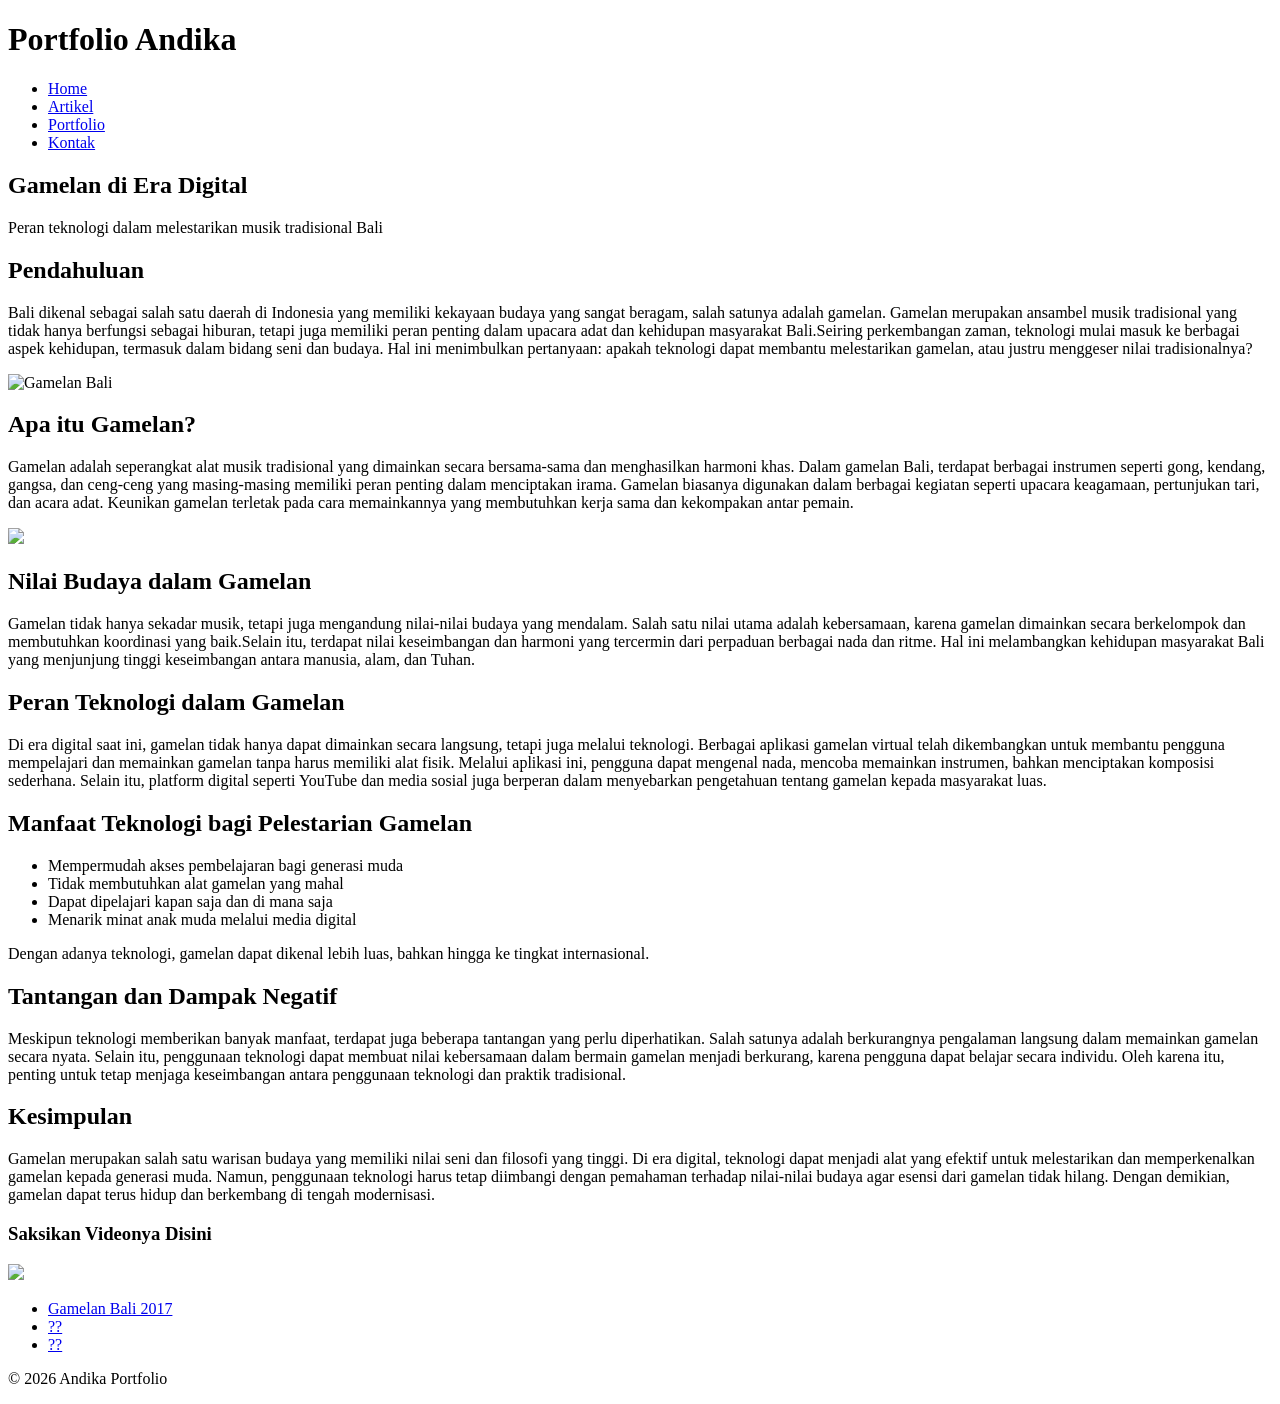
==== index.html @ 01355370 "Create index.html" ====
<!DOCTYPE html>
<html lang="id">
<head>
  <meta charset="UTF-8">
  <meta name="viewport" content="width=device-width, initial-scale=1.0">
  <title>Gamelan di Era Digital</title>
  <link rel="stylesheet" href="css/style.css">
  <link href="https://fonts.googleapis.com/css2?family=Poppins:wght@300;600&display=swap">
</head>
<body>

<!-- NAVBAR -->
<header class="navbar">
  <div class="container">
    <h1 class="logo">Portfolio Andika</h1>
    <nav>
      <ul>
        <li><a href="#">Home</a></li>
        <li><a href="#">Artikel</a></li>
        <li><a href="#">Portfolio</a></li>
        <li><a href="#">Kontak</a></li>
      </ul>
    </nav>
  </div>
</header>

<!-- HERO -->
<section class="hero">
  <div class="hero-text">
    <h2>Gamelan di Era Digital</h2>
    <p>Peran teknologi dalam melestarikan musik tradisional Bali</p>
  </div>
</section>

<!-- CONTENT -->
<main class="container content">
  
  <article class="main-article">
    <h2>Pendahuluan</h2>
    <p>
      Bali dikenal sebagai salah satu daerah di Indonesia yang memiliki kekayaan budaya yang sangat beragam, salah satunya adalah gamelan. Gamelan merupakan ansambel musik tradisional yang tidak hanya berfungsi sebagai hiburan, tetapi juga memiliki peran penting dalam upacara adat dan kehidupan masyarakat Bali.Seiring perkembangan zaman, teknologi mulai masuk ke berbagai aspek kehidupan, termasuk dalam bidang seni dan budaya. Hal ini menimbulkan pertanyaan: apakah teknologi dapat membantu melestarikan gamelan, atau justru menggeser nilai tradisionalnya?
    </p>

    <img src="gamelan1.jpg" alt="Gamelan Bali" class="article-img">

    <h2>Apa itu Gamelan?</h2>

    <p>
      Gamelan adalah seperangkat alat musik tradisional yang dimainkan secara bersama-sama dan menghasilkan harmoni khas. Dalam gamelan Bali, terdapat berbagai instrumen seperti gong, kendang, gangsa, dan ceng-ceng yang masing-masing memiliki peran penting dalam menciptakan irama.

    Gamelan biasanya digunakan dalam berbagai kegiatan seperti upacara keagamaan, pertunjukan tari, dan acara adat. Keunikan gamelan terletak pada cara memainkannya yang membutuhkan kerja sama dan kekompakan antar pemain.
    </p>

    <img src="gamelan2.jpg" class="article-img">

    <h2>Nilai Budaya dalam Gamelan</h2>
    <p>
        Gamelan tidak hanya sekadar musik, tetapi juga mengandung nilai-nilai budaya yang mendalam. Salah satu nilai utama adalah kebersamaan, karena gamelan dimainkan secara berkelompok dan membutuhkan koordinasi yang baik.Selain itu, terdapat nilai keseimbangan dan harmoni yang tercermin dari perpaduan berbagai nada dan ritme.

        Hal ini melambangkan kehidupan masyarakat Bali yang menjunjung tinggi keseimbangan antara manusia, alam, dan Tuhan.
    </p>

    <h2>Peran Teknologi dalam Gamelan</h2>
     <p>
        Di era digital saat ini, gamelan tidak hanya dapat dimainkan secara langsung, tetapi juga melalui teknologi. Berbagai aplikasi gamelan virtual telah dikembangkan untuk membantu pengguna mempelajari dan memainkan gamelan tanpa harus memiliki alat fisik.

        Melalui aplikasi ini, pengguna dapat mengenal nada, mencoba memainkan instrumen, bahkan menciptakan komposisi sederhana. Selain itu, platform digital seperti YouTube dan media sosial juga berperan dalam menyebarkan pengetahuan tentang gamelan kepada masyarakat luas.
    </p>

    <h2>Manfaat Teknologi bagi Pelestarian Gamelan</h2>
    <ul>
        <li>Mempermudah akses pembelajaran bagi generasi muda</li>
        <li>Tidak membutuhkan alat gamelan yang mahal</li>
        <li>Dapat dipelajari kapan saja dan di mana saja</li>
        <li>Menarik minat anak muda melalui media digital</li>
    </ul>

    <p>
        Dengan adanya teknologi, gamelan dapat dikenal lebih luas, bahkan hingga ke tingkat internasional.
    </p>

    <h2>Tantangan dan Dampak Negatif</h2>

    <p>
        Meskipun teknologi memberikan banyak manfaat, terdapat juga beberapa tantangan yang perlu diperhatikan. Salah satunya adalah berkurangnya pengalaman langsung dalam memainkan gamelan secara nyata.

        Selain itu, penggunaan teknologi dapat membuat nilai kebersamaan dalam bermain gamelan menjadi berkurang, karena pengguna dapat belajar secara individu. Oleh karena itu, penting untuk tetap menjaga keseimbangan antara penggunaan teknologi dan praktik tradisional.
    </p>

    <h2>Kesimpulan</h2>
    <p>
        Gamelan merupakan salah satu warisan budaya yang memiliki nilai seni dan filosofi yang tinggi. Di era digital, teknologi dapat menjadi alat yang efektif untuk melestarikan dan memperkenalkan gamelan kepada generasi muda.

        Namun, penggunaan teknologi harus tetap diimbangi dengan pemahaman terhadap nilai-nilai budaya agar esensi dari gamelan tidak hilang. Dengan demikian, gamelan dapat terus hidup dan berkembang di tengah modernisasi.      
    </p>

  </article>

  <!-- SIDEBAR -->
  <aside class="sidebar">
    <h3>Saksikan Videonya Disini</h3>

    <img src="gamelan4.jpg" class="sidebar-img">

    <ul>
      <li><a href="https://youtu.be/UEWCCSuHsuQ?si=A9G3siqftXowDGEM">Gamelan Bali 2017</a></li>
      <li><a href="#">??</a></li>
      <li><a href="#">??</a></li>
    </ul>
  </aside>

</main>

<!-- FOOTER -->
<footer>
  <p>© 2026 Andika Portfolio</p>
</footer>

</body>
</html>
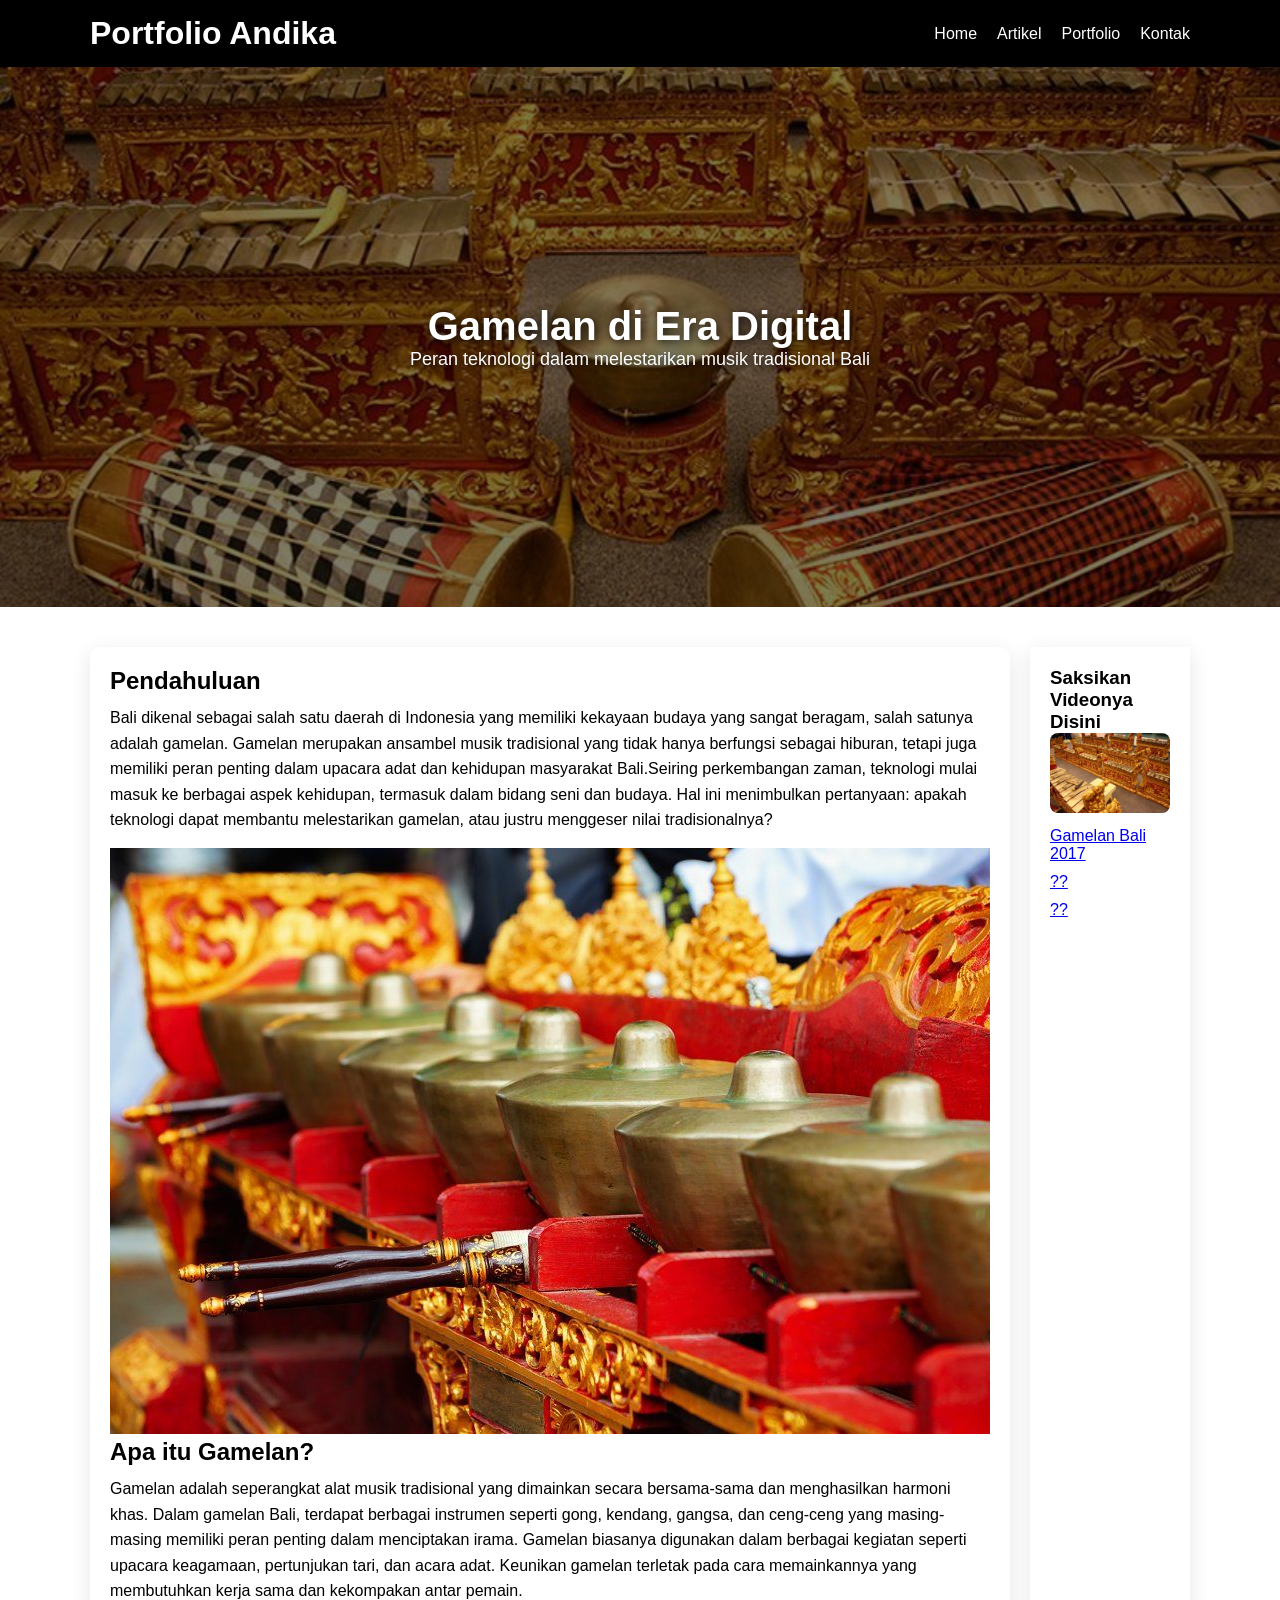
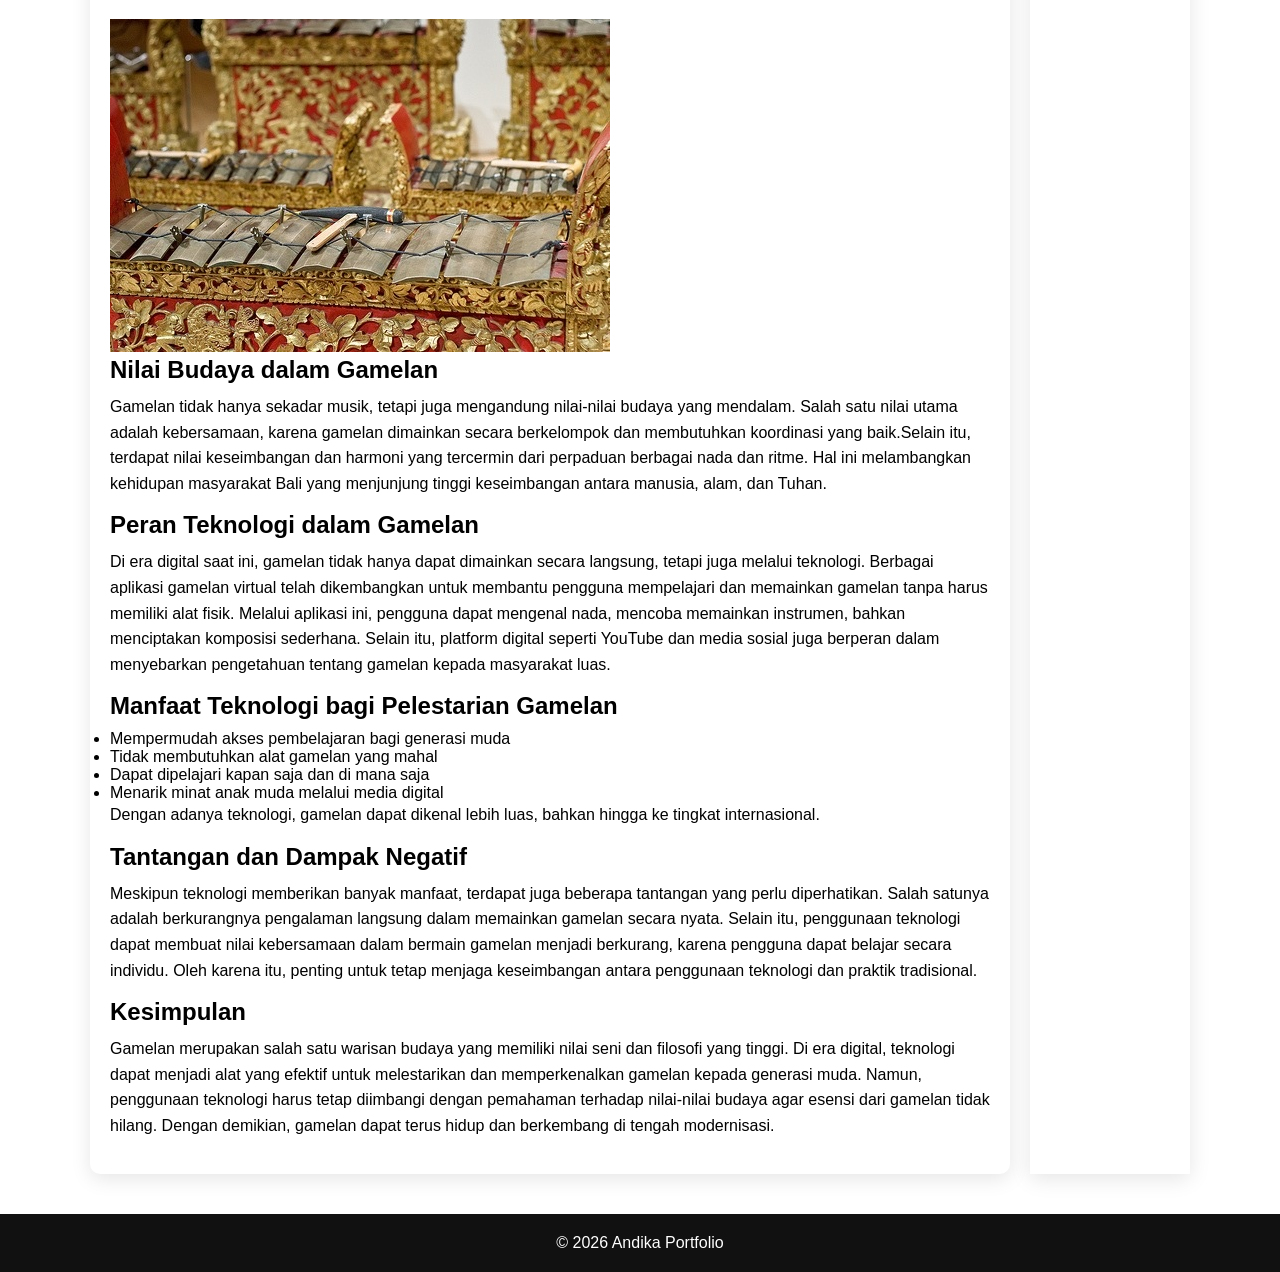
==== commit 393c99a0: "Add files via upload" ====
--- a/index.html
+++ b/index.html
@@ -117,4 +117,4 @@
 </footer>
 
 </body>
-</html>
+</html>
--- a/css/style.css
+++ b/css/style.css
@@ -0,0 +1,164 @@
+/* RESET */
+* {
+  margin: 0;
+  padding: 0;
+  box-sizing: border-box;
+  font-family: "Segoe UI", sans-serif;
+}
+
+/* CONTAINER */
+.container {
+  width: 90%;
+  max-width: 1100px;
+  margin: auto;
+}
+
+/* NAVBAR */
+.navbar {
+  position: sticky;
+  top: 0;
+  z-index: 1000;
+}
+
+.navbar {
+  background: #000000;
+  color: white;
+  padding: 15px 0;
+}
+
+.navbar .container {
+  display: flex;
+  justify-content: space-between;
+  align-items: center;
+}
+
+.navbar ul {
+  display: flex;
+  list-style: none;
+}
+
+.navbar ul li {
+  margin-left: 20px;
+}
+
+.navbar a {
+  color: white;
+  text-decoration: none;
+}
+
+/* HERO */
+.hero {
+  height: 60vh;
+  background:
+    linear-gradient(rgba(0, 0, 0, 0.5), rgba(0, 0, 0, 0.5)),
+    url("gamelan3.jpg") center/cover no-repeat;
+  display: flex;
+  align-items: center;
+  justify-content: center;
+  text-align: center;
+  color: white;
+  text-shadow: 2px 2px 10px rgba(0, 0, 0, 0.9);
+}
+
+.hero-text h2 {
+  font-size: 40px;
+}
+
+.hero-text p {
+  font-size: 18px;
+}
+
+/* CONTENT */
+.content {
+  margin-top: 60px;
+}
+
+.content {
+  display: grid;
+  grid-template-columns: 2fr 1fr;
+  gap: 20px;
+  margin: 40px auto;
+}
+
+/* ARTICLE */
+.main-article {
+  background: white;
+  padding: 20px;
+  border-radius: 10px;
+  box-shadow: 0 5px 20px rgba(0, 0, 0, 0.1);
+}
+
+.main-article p {
+  line-height: 1.8;
+}
+
+.main-article h2 {
+  margin-bottom: 10px;
+}
+
+.main-article p {
+  margin-bottom: 15px;
+  line-height: 1.6;
+}
+
+/* SIDEBAR */
+
+.sidebar {
+  box-shadow: 0 5px 20px rgba(0, 0, 0, 0.1);
+}
+
+.sidebar-img {
+  width: 100%;
+  margin-bottom: 10px;
+  border-radius: 8px;
+}
+
+.sidebar {
+  background: #ffffff;
+  padding: 20px;
+}
+
+.sidebar ul {
+  list-style: none;
+}
+
+.sidebar li {
+  margin-bottom: 10px;
+}
+
+/* FOOTER */
+footer {
+  background: #111;
+  color: white;
+  text-align: center;
+  padding: 20px;
+}
+
+/* RESPONSIVE */
+@media (max-width: 768px) {
+  .content {
+    grid-template-columns: 1fr;
+  }
+
+  .navbar ul {
+    flex-direction: column;
+  }
+
+  .navbar ul li {
+    margin: 10px 0;
+  }
+
+  .hero-text h2 {
+    font-size: 28px;
+  }
+
+  .article-img {
+    width: 100%;
+    margin: 15px 0;
+    border-radius: 10px;
+  }
+
+  body {
+    font-family: "Poppins", sans-serif;
+  }
+}
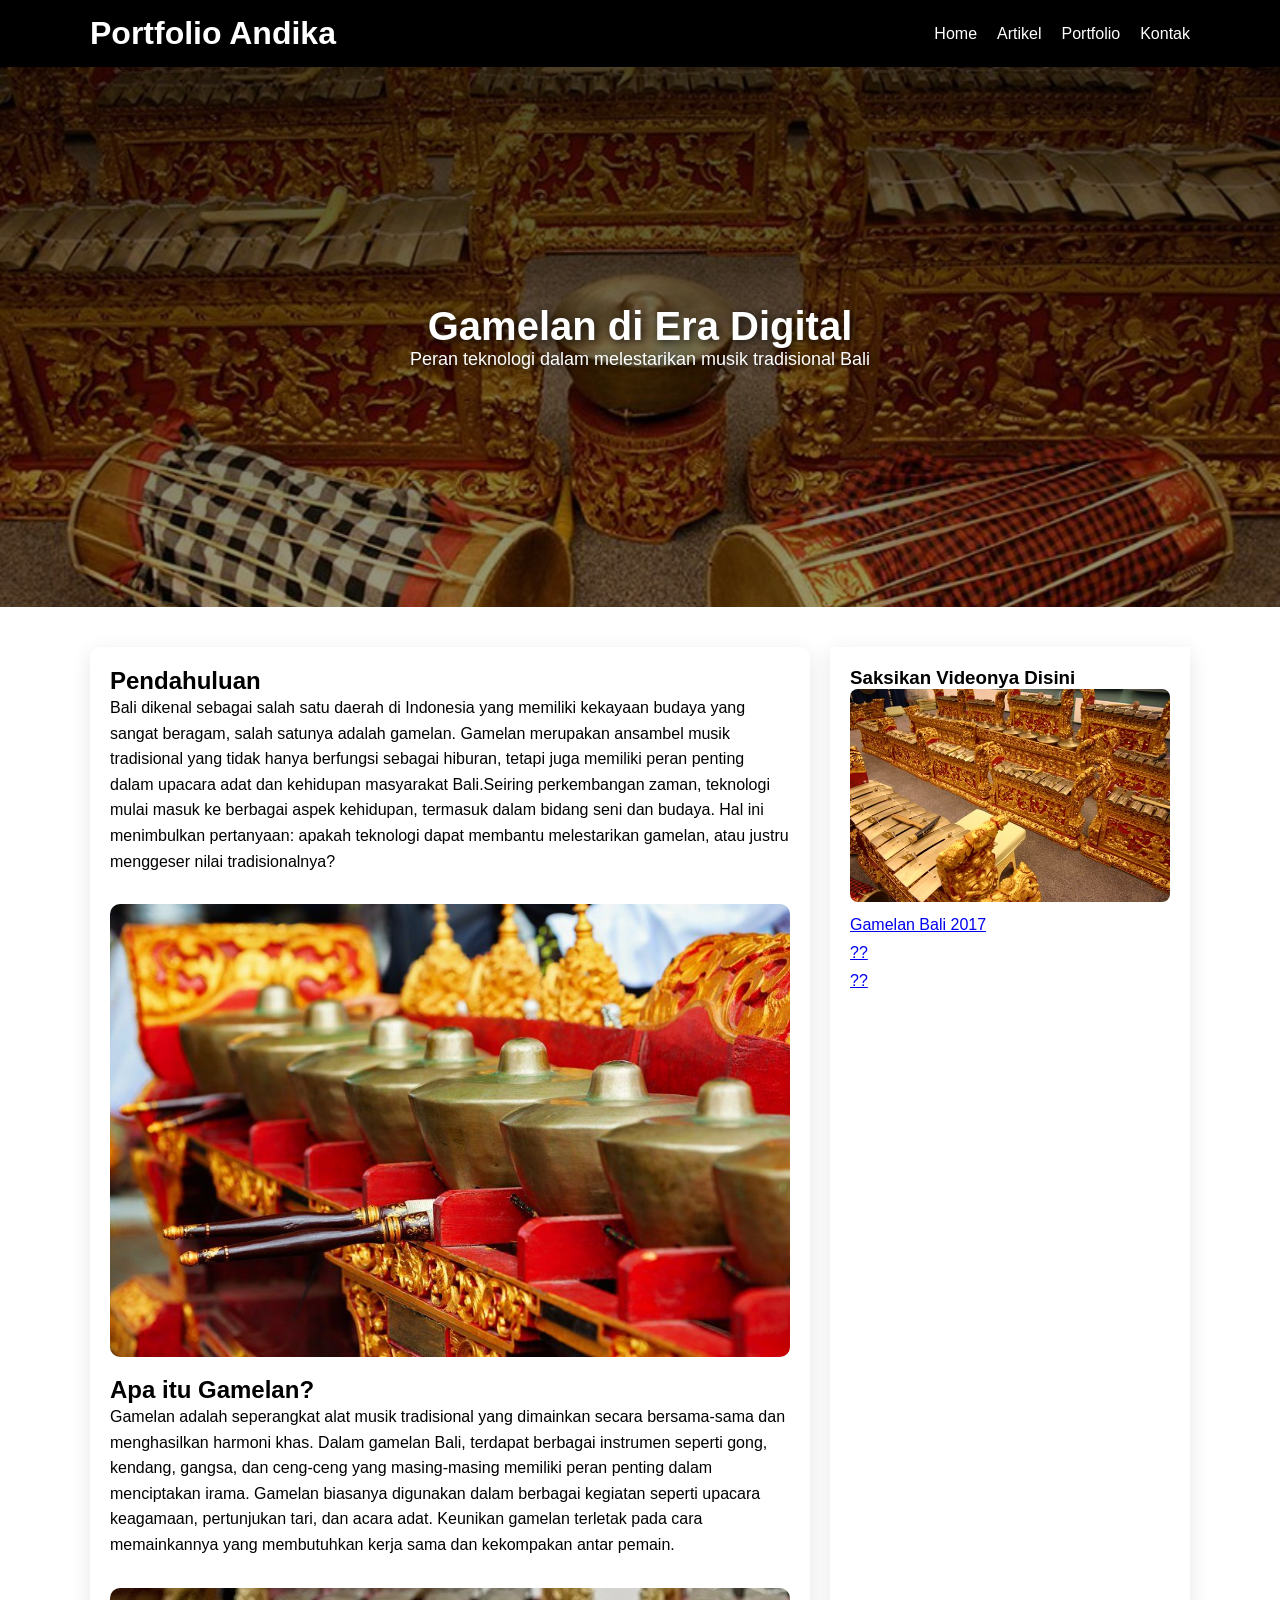
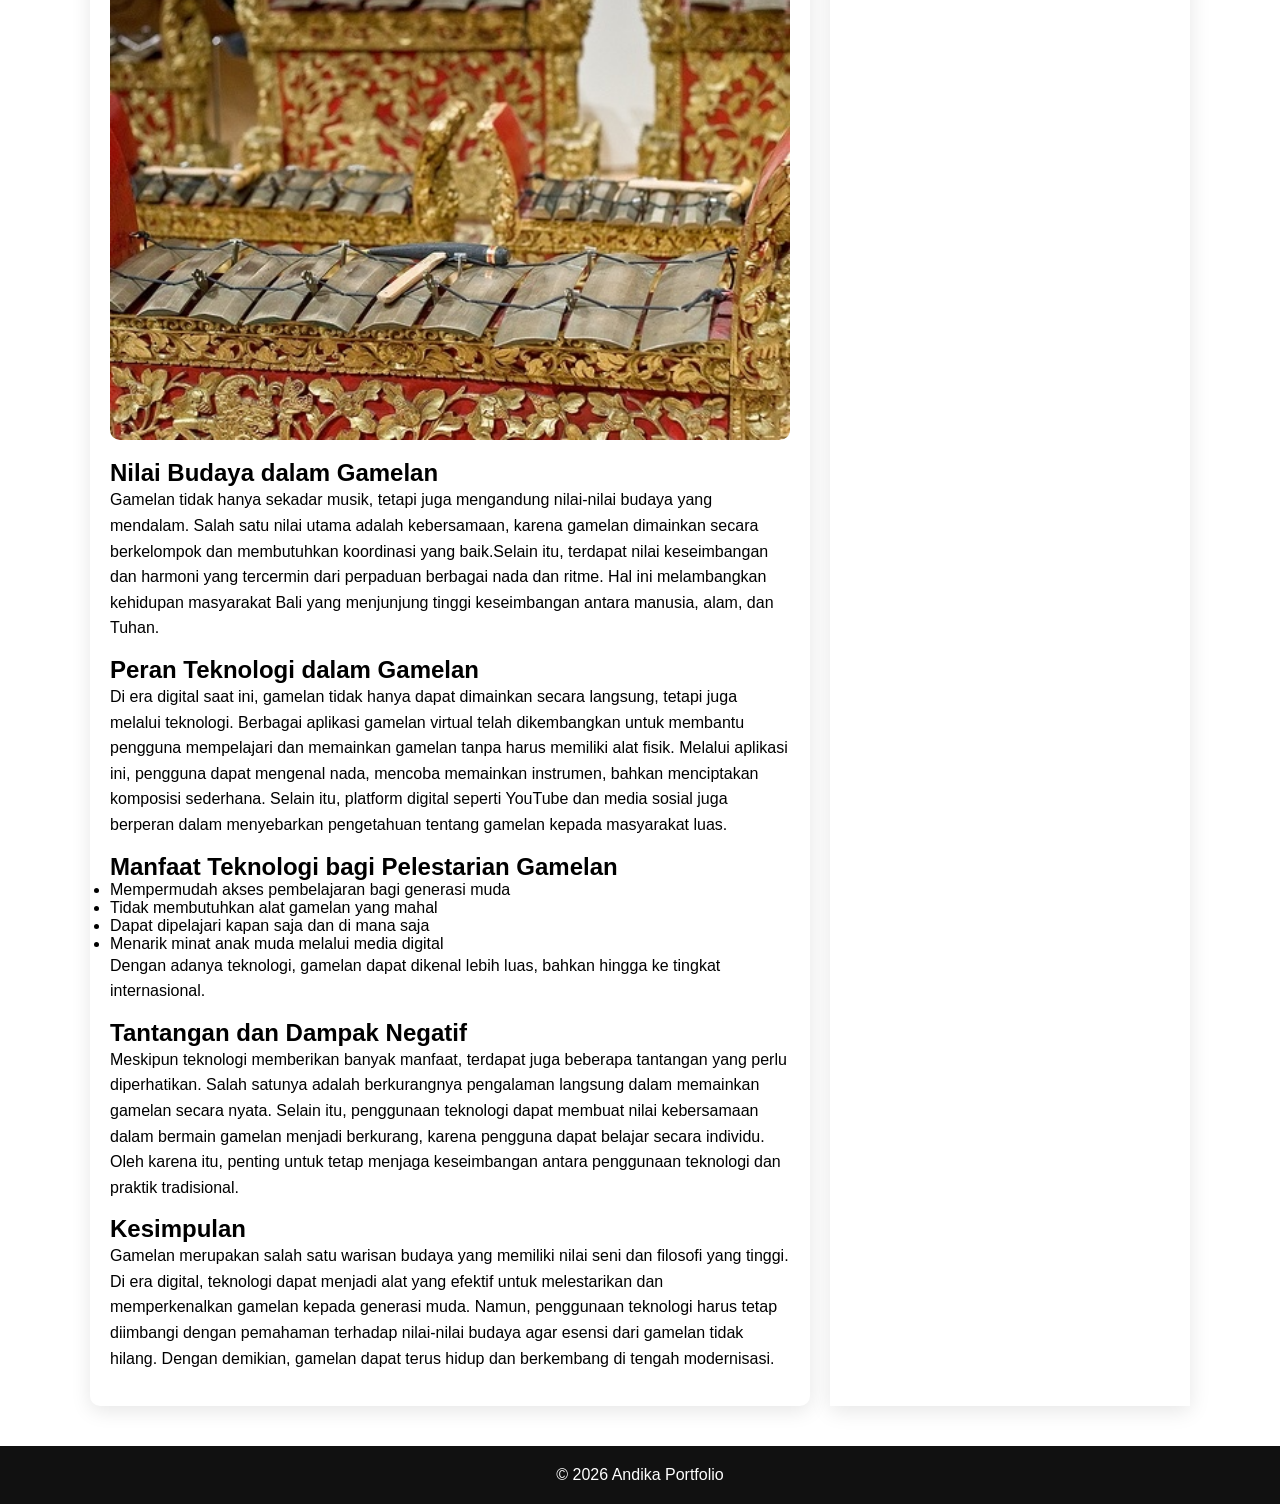
==== commit 364fd626: "Add files via upload" ====
--- a/index.html
+++ b/index.html
@@ -1,19 +1,26 @@
-<!DOCTYPE html>
+<!doctype html>
 <html lang="id">
-<head>
-  <meta charset="UTF-8">
-  <meta name="viewport" content="width=device-width, initial-scale=1.0">
-  <title>Gamelan di Era Digital</title>
-  <link rel="stylesheet" href="css/style.css">
-  <link href="https://fonts.googleapis.com/css2?family=Poppins:wght@300;600&display=swap">
-</head>
-<body>
+  <head>
+    <meta charset="UTF-8" />
+    <meta name="viewport" content="width=device-width, initial-scale=1.0" />
+    <title>Gamelan di Era Digital</title>
+    <link rel="stylesheet" href="css/style.css" />
+    <link
+      href="https://fonts.googleapis.com/css2?family=Poppins:wght@300;600&display=swap"
+      rel="stylesheet"
+    />
+  </head>
 
-<!-- NAVBAR -->
-<header class="navbar">
+
+  <body>
+    <!-- NAVBAR -->
+    <header class="navbar">
   <div class="container">
     <h1 class="logo">Portfolio Andika</h1>
-    <nav>
+
+    <div class="menu-toggle" id="menu-toggle">☰</div>
+
+    <nav id="nav-menu">
       <ul>
         <li><a href="#">Home</a></li>
         <li><a href="#">Artikel</a></li>
@@ -24,97 +31,137 @@
   </div>
 </header>
 
-<!-- HERO -->
-<section class="hero">
-  <div class="hero-text">
-    <h2>Gamelan di Era Digital</h2>
-    <p>Peran teknologi dalam melestarikan musik tradisional Bali</p>
-  </div>
-</section>
+    <!-- HERO -->
+    <section class="hero">
+      <div class="hero-text">
+        <h2>Gamelan di Era Digital</h2>
+        <p>Peran teknologi dalam melestarikan musik tradisional Bali</p>
+      </div>
+    </section>
 
-<!-- CONTENT -->
-<main class="container content">
-  
-  <article class="main-article">
-    <h2>Pendahuluan</h2>
-    <p>
-      Bali dikenal sebagai salah satu daerah di Indonesia yang memiliki kekayaan budaya yang sangat beragam, salah satunya adalah gamelan. Gamelan merupakan ansambel musik tradisional yang tidak hanya berfungsi sebagai hiburan, tetapi juga memiliki peran penting dalam upacara adat dan kehidupan masyarakat Bali.Seiring perkembangan zaman, teknologi mulai masuk ke berbagai aspek kehidupan, termasuk dalam bidang seni dan budaya. Hal ini menimbulkan pertanyaan: apakah teknologi dapat membantu melestarikan gamelan, atau justru menggeser nilai tradisionalnya?
-    </p>
+    <!-- CONTENT -->
+    <main class="container content">
+      <article class="main-article">
+        <h2>Pendahuluan</h2>
+        <p>
+          Bali dikenal sebagai salah satu daerah di Indonesia yang memiliki
+          kekayaan budaya yang sangat beragam, salah satunya adalah gamelan.
+          Gamelan merupakan ansambel musik tradisional yang tidak hanya
+          berfungsi sebagai hiburan, tetapi juga memiliki peran penting dalam
+          upacara adat dan kehidupan masyarakat Bali.Seiring perkembangan zaman,
+          teknologi mulai masuk ke berbagai aspek kehidupan, termasuk dalam
+          bidang seni dan budaya. Hal ini menimbulkan pertanyaan: apakah
+          teknologi dapat membantu melestarikan gamelan, atau justru menggeser
+          nilai tradisionalnya?
+        </p>
 
-    <img src="gamelan1.jpg" alt="Gamelan Bali" class="article-img">
+        <img src="img/gamelan1.jpg" alt="Gamelan Bali" class="article-img" />
 
-    <h2>Apa itu Gamelan?</h2>
+        <h2>Apa itu Gamelan?</h2>
 
-    <p>
-      Gamelan adalah seperangkat alat musik tradisional yang dimainkan secara bersama-sama dan menghasilkan harmoni khas. Dalam gamelan Bali, terdapat berbagai instrumen seperti gong, kendang, gangsa, dan ceng-ceng yang masing-masing memiliki peran penting dalam menciptakan irama.
+        <p>
+          Gamelan adalah seperangkat alat musik tradisional yang dimainkan
+          secara bersama-sama dan menghasilkan harmoni khas. Dalam gamelan Bali,
+          terdapat berbagai instrumen seperti gong, kendang, gangsa, dan
+          ceng-ceng yang masing-masing memiliki peran penting dalam menciptakan
+          irama. Gamelan biasanya digunakan dalam berbagai kegiatan seperti
+          upacara keagamaan, pertunjukan tari, dan acara adat. Keunikan gamelan
+          terletak pada cara memainkannya yang membutuhkan kerja sama dan
+          kekompakan antar pemain.
+        </p>
 
-    Gamelan biasanya digunakan dalam berbagai kegiatan seperti upacara keagamaan, pertunjukan tari, dan acara adat. Keunikan gamelan terletak pada cara memainkannya yang membutuhkan kerja sama dan kekompakan antar pemain.
-    </p>
+        <img src="img/gamelan2.jpg" class="article-img" />
 
-    <img src="gamelan2.jpg" class="article-img">
+        <h2>Nilai Budaya dalam Gamelan</h2>
+        <p>
+          Gamelan tidak hanya sekadar musik, tetapi juga mengandung nilai-nilai
+          budaya yang mendalam. Salah satu nilai utama adalah kebersamaan,
+          karena gamelan dimainkan secara berkelompok dan membutuhkan koordinasi
+          yang baik.Selain itu, terdapat nilai keseimbangan dan harmoni yang
+          tercermin dari perpaduan berbagai nada dan ritme. Hal ini melambangkan
+          kehidupan masyarakat Bali yang menjunjung tinggi keseimbangan antara
+          manusia, alam, dan Tuhan.
+        </p>
 
-    <h2>Nilai Budaya dalam Gamelan</h2>
-    <p>
-        Gamelan tidak hanya sekadar musik, tetapi juga mengandung nilai-nilai budaya yang mendalam. Salah satu nilai utama adalah kebersamaan, karena gamelan dimainkan secara berkelompok dan membutuhkan koordinasi yang baik.Selain itu, terdapat nilai keseimbangan dan harmoni yang tercermin dari perpaduan berbagai nada dan ritme.
+        <h2>Peran Teknologi dalam Gamelan</h2>
+        <p>
+          Di era digital saat ini, gamelan tidak hanya dapat dimainkan secara
+          langsung, tetapi juga melalui teknologi. Berbagai aplikasi gamelan
+          virtual telah dikembangkan untuk membantu pengguna mempelajari dan
+          memainkan gamelan tanpa harus memiliki alat fisik. Melalui aplikasi
+          ini, pengguna dapat mengenal nada, mencoba memainkan instrumen, bahkan
+          menciptakan komposisi sederhana. Selain itu, platform digital seperti
+          YouTube dan media sosial juga berperan dalam menyebarkan pengetahuan
+          tentang gamelan kepada masyarakat luas.
+        </p>
 
-        Hal ini melambangkan kehidupan masyarakat Bali yang menjunjung tinggi keseimbangan antara manusia, alam, dan Tuhan.
-    </p>
+        <h2>Manfaat Teknologi bagi Pelestarian Gamelan</h2>
+        <ul>
+          <li>Mempermudah akses pembelajaran bagi generasi muda</li>
+          <li>Tidak membutuhkan alat gamelan yang mahal</li>
+          <li>Dapat dipelajari kapan saja dan di mana saja</li>
+          <li>Menarik minat anak muda melalui media digital</li>
+        </ul>
 
-    <h2>Peran Teknologi dalam Gamelan</h2>
-     <p>
-        Di era digital saat ini, gamelan tidak hanya dapat dimainkan secara langsung, tetapi juga melalui teknologi. Berbagai aplikasi gamelan virtual telah dikembangkan untuk membantu pengguna mempelajari dan memainkan gamelan tanpa harus memiliki alat fisik.
+        <p>
+          Dengan adanya teknologi, gamelan dapat dikenal lebih luas, bahkan
+          hingga ke tingkat internasional.
+        </p>
 
-        Melalui aplikasi ini, pengguna dapat mengenal nada, mencoba memainkan instrumen, bahkan menciptakan komposisi sederhana. Selain itu, platform digital seperti YouTube dan media sosial juga berperan dalam menyebarkan pengetahuan tentang gamelan kepada masyarakat luas.
-    </p>
+        <h2>Tantangan dan Dampak Negatif</h2>
 
-    <h2>Manfaat Teknologi bagi Pelestarian Gamelan</h2>
-    <ul>
-        <li>Mempermudah akses pembelajaran bagi generasi muda</li>
-        <li>Tidak membutuhkan alat gamelan yang mahal</li>
-        <li>Dapat dipelajari kapan saja dan di mana saja</li>
-        <li>Menarik minat anak muda melalui media digital</li>
-    </ul>
+        <p>
+          Meskipun teknologi memberikan banyak manfaat, terdapat juga beberapa
+          tantangan yang perlu diperhatikan. Salah satunya adalah berkurangnya
+          pengalaman langsung dalam memainkan gamelan secara nyata. Selain itu,
+          penggunaan teknologi dapat membuat nilai kebersamaan dalam bermain
+          gamelan menjadi berkurang, karena pengguna dapat belajar secara
+          individu. Oleh karena itu, penting untuk tetap menjaga keseimbangan
+          antara penggunaan teknologi dan praktik tradisional.
+        </p>
 
-    <p>
-        Dengan adanya teknologi, gamelan dapat dikenal lebih luas, bahkan hingga ke tingkat internasional.
-    </p>
+        <h2>Kesimpulan</h2>
+        <p>
+          Gamelan merupakan salah satu warisan budaya yang memiliki nilai seni
+          dan filosofi yang tinggi. Di era digital, teknologi dapat menjadi alat
+          yang efektif untuk melestarikan dan memperkenalkan gamelan kepada
+          generasi muda. Namun, penggunaan teknologi harus tetap diimbangi
+          dengan pemahaman terhadap nilai-nilai budaya agar esensi dari gamelan
+          tidak hilang. Dengan demikian, gamelan dapat terus hidup dan
+          berkembang di tengah modernisasi.
+        </p>
+      </article>
 
-    <h2>Tantangan dan Dampak Negatif</h2>
+      <!-- SIDEBAR -->
+      <aside class="sidebar">
+        <h3>Saksikan Videonya Disini</h3>
 
-    <p>
-        Meskipun teknologi memberikan banyak manfaat, terdapat juga beberapa tantangan yang perlu diperhatikan. Salah satunya adalah berkurangnya pengalaman langsung dalam memainkan gamelan secara nyata.
+        <img src="img/gamelan4.jpg" class="sidebar-img" />
 
-        Selain itu, penggunaan teknologi dapat membuat nilai kebersamaan dalam bermain gamelan menjadi berkurang, karena pengguna dapat belajar secara individu. Oleh karena itu, penting untuk tetap menjaga keseimbangan antara penggunaan teknologi dan praktik tradisional.
-    </p>
+        <ul>
+          <li>
+            <a href="https://youtu.be/UEWCCSuHsuQ?si=A9G3siqftXowDGEM"
+              >Gamelan Bali 2017</a
+            >
+          </li>
+          <li><a href="#">??</a></li>
+          <li><a href="#">??</a></li>
+        </ul>
+      </aside>
+    </main>
 
-    <h2>Kesimpulan</h2>
-    <p>
-        Gamelan merupakan salah satu warisan budaya yang memiliki nilai seni dan filosofi yang tinggi. Di era digital, teknologi dapat menjadi alat yang efektif untuk melestarikan dan memperkenalkan gamelan kepada generasi muda.
+    <!-- FOOTER -->
+    <footer>
+      <p>© 2026 Andika Portfolio</p>
+    </footer>
 
-        Namun, penggunaan teknologi harus tetap diimbangi dengan pemahaman terhadap nilai-nilai budaya agar esensi dari gamelan tidak hilang. Dengan demikian, gamelan dapat terus hidup dan berkembang di tengah modernisasi.      
-    </p>
+    <script>
+  const toggle = document.getElementById('menu-toggle');
+  const nav = document.getElementById('nav-menu');
 
-  </article>
-
-  <!-- SIDEBAR -->
-  <aside class="sidebar">
-    <h3>Saksikan Videonya Disini</h3>
-
-    <img src="gamelan4.jpg" class="sidebar-img">
-
-    <ul>
-      <li><a href="https://youtu.be/UEWCCSuHsuQ?si=A9G3siqftXowDGEM">Gamelan Bali 2017</a></li>
-      <li><a href="#">??</a></li>
-      <li><a href="#">??</a></li>
-    </ul>
-  </aside>
-
-</main>
-
-<!-- FOOTER -->
-<footer>
-  <p>© 2026 Andika Portfolio</p>
-</footer>
-
-</body>
-</html>+  toggle.addEventListener('click', () => {
+    nav.classList.toggle('active');
+  });
+</script>
+  </body>
+</html>
--- a/css/style.css
+++ b/css/style.css
@@ -18,10 +18,7 @@
   position: sticky;
   top: 0;
   z-index: 1000;
-}
-
-.navbar {
-  background: #000000;
+  background: #000;
   color: white;
   padding: 15px 0;
 }
@@ -30,6 +27,16 @@
   display: flex;
   justify-content: space-between;
   align-items: center;
+  position: relative;
+}
+
+.navbar a {
+  color: white;
+  text-decoration: none;
+}
+
+.navbar a:hover {
+  color: gold;
 }
 
 .navbar ul {
@@ -41,17 +48,24 @@
   margin-left: 20px;
 }
 
-.navbar a {
-  color: white;
-  text-decoration: none;
+/* HAMBURGER */
+.menu-toggle {
+  display: none;
+  font-size: 28px;
+  cursor: pointer;
+  color: white;
+}
+
+.menu-toggle:hover {
+  color: gold;
 }
 
 /* HERO */
 .hero {
   height: 60vh;
   background:
-    linear-gradient(rgba(0, 0, 0, 0.5), rgba(0, 0, 0, 0.5)),
-    url("gamelan3.jpg") center/cover no-repeat;
+    linear-gradient(rgba(0, 0, 0, 0.7), rgba(0, 0, 0, 0.4)),
+    url("../img/gamelan3.jpg") center/cover no-repeat;
   display: flex;
   align-items: center;
   justify-content: center;
@@ -69,10 +83,6 @@
 }
 
 /* CONTENT */
-.content {
-  margin-top: 60px;
-}
-
 .content {
   display: grid;
   grid-template-columns: 2fr 1fr;
@@ -81,6 +91,17 @@
 }
 
 /* ARTICLE */
+.article-img {
+  width: 100%;
+  margin: 15px 0;
+  border-radius: 10px;
+  transition: 0.3s;
+}
+
+.article-img:hover {
+  transform: scale(1.03);
+}
+
 .main-article {
   background: white;
   padding: 20px;
@@ -89,21 +110,14 @@
 }
 
 .main-article p {
-  line-height: 1.8;
-}
-
-.main-article h2 {
-  margin-bottom: 10px;
-}
-
-.main-article p {
   margin-bottom: 15px;
   line-height: 1.6;
 }
 
 /* SIDEBAR */
-
 .sidebar {
+  background: #fff;
+  padding: 20px;
   box-shadow: 0 5px 20px rgba(0, 0, 0, 0.1);
 }
 
@@ -113,11 +127,6 @@
   border-radius: 8px;
 }
 
-.sidebar {
-  background: #ffffff;
-  padding: 20px;
-}
-
 .sidebar ul {
   list-style: none;
 }
@@ -134,31 +143,67 @@
   padding: 20px;
 }
 
-/* RESPONSIVE */
+/* ========================= */
+/*  MOBILE RESPONSIVE */
+/* ========================= */
+
 @media (max-width: 768px) {
+
+  /* Navbar layout */
+  .menu-toggle {
+    display: block;
+    position: absolute;
+    right: 20px;
+    top: 15px;
+  }
+
+  nav {
+  display: none;
+  position: absolute;
+  top: 60px;
+  left: 0;
+  width: 100%;
+  background: #000;
+
+  nav {
+  box-shadow: 0 10px 20px rgba(0,0,0,0.3);
+}
+}
+
+  nav.active {
+    display: block;
+  }
+
+  nav ul {
+    flex-direction: column;
+    width: 100%;
+  }
+
+  nav ul li {
+    margin: 0;
+    padding: 12px 0;
+    text-align: center;
+    border-top: 1px solid #333;
+  }
+
+  nav ul li:hover {
+  background: #111;
+}
+
+nav {
+  transition: all 0.3s ease;
+}
+
+  /* Content */
   .content {
     grid-template-columns: 1fr;
   }
 
-  .navbar ul {
-    flex-direction: column;
-  }
-
-  .navbar ul li {
-    margin: 10px 0;
-  }
-
   .hero-text h2 {
     font-size: 28px;
   }
 
-  .article-img {
-    width: 100%;
-    margin: 15px 0;
-    border-radius: 10px;
-  }
-
   body {
     font-family: "Poppins", sans-serif;
   }
-}
+}
